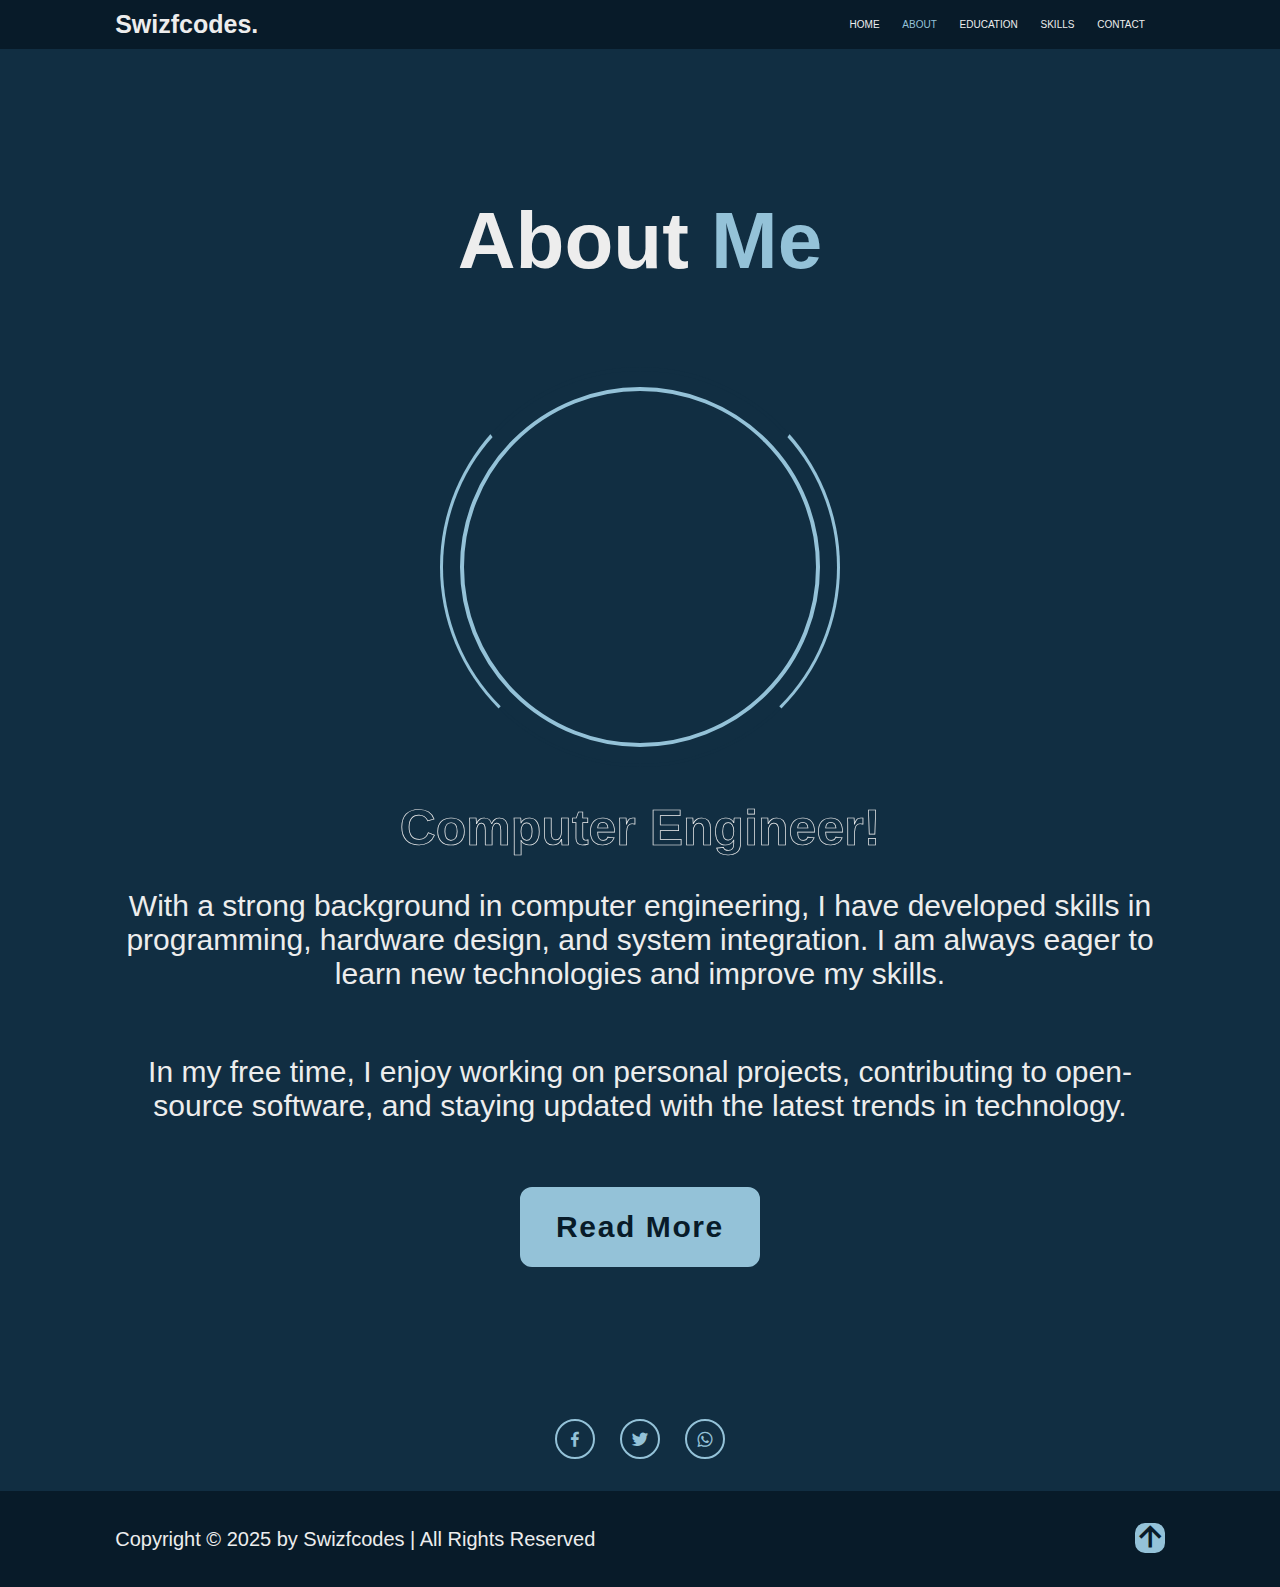
==== about.html @ 468ee764 "Add files via upload" ====
<!DOCTYPE html>
<html lang="en">
<head>
  <meta charset="UTF-8">
  <meta name="viewport" content="width=device-width, initial-scale=1.0">
  <title>About Me</title>
  <link rel="stylesheet" href="Styles/Header.css">
  <link rel="stylesheet" href="Styles/general.css">
  <link rel="stylesheet" href="Styles/Main.css">
  <link rel="stylesheet" href="Styles/footer.css">
  <link rel="stylesheet" href="Styles/Navbar.css">
   
    <!--box-icons-->
    <link  href="https://unpkg.com/boxicons@2.1.4/css/boxicons.min.css" rel="stylesheet">
</head>
<body>

  <!--- header design -->
  <Header class="my-portfolio-header">
    <a href="#" class="portfolio-logo">Swizfcodes.</a>

    <nav class="portfolio-navbar">
      <a href="http://127.0.0.1:5500/LEARN.JSCRIPT/portfolio/portfolio.html">HOME</a>
      <a href="http://127.0.0.1:5500/LEARN.JSCRIPT/portfolio/about.html" class="home-active">ABOUT</a>
      <a href="http://127.0.0.1:5500/LEARN.JSCRIPT/portfolio/education.html">EDUCATION</a>
      <a href="http://127.0.0.1:5500/LEARN.JSCRIPT/portfolio/skills.html">SKILLS</a>
      <a href="http://127.0.0.1:5500/LEARN.JSCRIPT/portfolio/contact.html">CONTACT</a>
      <a href=""></a>
    </nav>
  </Header>

  <aboutsection>
      <h2>About <span>Me</span></h2>
      <div class="about-img">
        <img src="/LEARN.JSCRIPT/portfolio/photos/port-img.png" alt="Elisha Okoh">
        <span class="circle-spin"></span>
      </div>

      <div class="about-content">
        <h3>Computer Engineer!</h3>
        <p> With a strong background in computer engineering, I have developed skills in programming, hardware design, and system integration. I am always eager to learn new technologies and improve my skills.</p>
        <p>In my free time, I enjoy working on personal projects, contributing to open-source software, and staying updated with the latest trends in technology.</p>
    </p>

        <div class="btn-box about">
          <a href="#">Read More</a>
        </div>
      </div>
      <div class="home-links about">
        <div class="tooltip-wrapper">
          <span class="facebook-name"><a href="#"><i class="bx bxl-facebook"></i></a></span>
          <div class="tooltip-box">
            <div class="profile-header">
              <img src="/LEARN.JSCRIPT/portfolio/photos/port-img.png" alt="Profile Picture">
              <div class="profile-info">
                <h3>Elisha Okoh</h3>
                <p>Software Engineer at Hicad Systems Ltd</p>
              </div>
            </div>
            <div class="profile-bio">
              Passionate about tech & education.
            </div>
            <div class="profile-footer">
            📍 Lagos,Nigeria• 🎓University of Benin-City
            </div>
          </div>
        </div>

        <div class="tooltip-wrapper">
          <span class="twitter-handle"><a href="#"><i class="bx bxl-twitter"></i></a></span>
          <div class="tooltip-box">
            <div class="profile-header">
              <img src="/LEARN.JSCRIPT/portfolio/photos/my-twt-profile.jpg" alt="Profile Picture">
              <div class="profile-info">
                <h3>@Swifty7E</h3>
                <p>console.log(SWE77😎)</p> 
              </div>
            </div>
            <div class="profile-bio">
              || Crypto||   ||Web3||   ||Computer & Software Engineer||   ||Barça||
            </div>
            <div class="profile-footer">
              👥 12 Followers • 📍 Lagos, Nigeria
            </div>
          </div>
        </div>

        <div class="tooltip-wrapper">
          <span class="whatsapp-name"><a href="#"><i class="bx bxl-whatsapp"></i></a></span>
          <div class="tooltip-box">
            <div class="profile-header">
              <img src="/LEARN.JSCRIPT/portfolio/photos/my-wa-img.jpg" alt="Profile Picture">
              <div class="profile-info">
                <h3>OKoh Elisha</h3>
                <p>📞 +234 911 458 0151</p>
              </div>
            </div>
            <div class="profile-status">
              "Available to chat. Let's build something great!"
            </div>
            <div class="profile-footer">
              🕒 online
            </div>
          </div>
        </div>
      </div>
  </aboutsection>

  <footer>
    <div class="footer-text">
      <p>Copyright &copy; 2025 by Swizfcodes | All Rights Reserved</p>
    </div>

    <div class="footer-icon">
      <a href="#"><i class="bx bx-up-arrow-alt"></i></a>
    </div>
  </footer>
</body>
</html>
---- Styles/Header.css ----
.my-portfolio-header{
  position: fixed;
  top: 0;
  left: 0;
  padding: 10px 9%;
  width: 100%;
  background: var(--bg-color);
  display: flex;
  flex-wrap: wrap;
  justify-content: space-between;
  align-items: center;
  z-index: 100;
}

.portfolio-logo{
  font-size: 25px;
  color: var(--text-color);
  font-weight: 600;
}
---- Styles/general.css ----
*{
  margin: 0;
  padding: 0;
  box-sizing: border-box;
  text-decoration: none;
  border: none;
  outline: none;
  scroll-behavior: smooth;
  font-family: "Poppins", sans-serif;
}

:root{
  --bg-color: #081b29;
  --second-bg-color: #112e42;
  --text-color: #ededed;
  --main-color: #94c2d8;
}

html{
  font-size: 10px;
  overflow-x: hidden;
}

body{
  background: var(--bg-color);
  color: var(--text-color);
  padding-top: 35px;
}
---- Styles/Main.css ----
section{
  min-height: 100vh;
  padding: 160px 9% 32px;
  display: flex;
  flex-wrap: wrap;
  align-items: self-start;
  padding: 0 9%;
  flex-direction: column;
  justify-content: center;
  background: url("/Images/home.jpg") no-repeat ;
  background-size: cover;
  background-position: center;
}

.home-content{
  max-width: 1000px;
}

.home-content h1{
  font-size: 110px;
  font-weight: 700;
  line-height: 1.3;
}

.home-content p{
  font-size: 25px;
  margin: 32px 0 64px;
  text-wrap: wrap;
}

.text-animate{
  position: relative;
  width: 600px;
}

.text-animate h3{
  font-size: 60px;
  font-weight: 700;
  text-wrap: wrap;
  color: transparent;
  -webkit-text-stroke: .7px var(--text-color);
}

.btn-box{
  position: relative;
  display: flex;
  justify-content: space-between;
  width: 560px;
  height: 80px;
}

.btn-box a{
  position: relative;
  display: flex;
  justify-content: center;
  align-items: center;
  width: 240px;
  height: 100%;
  background: var(--main-color);
  border: 2px solid var(--main-color);
  border-radius: 12px;
  font-size: 30px;
  font-weight: 600;
  letter-spacing: 1.6px;
  color: var(--bg-color);
  z-index: 1;
  overflow: hidden;
  transition: .5s;
}

.btn-box a:nth-child(2){
  background: transparent;
  color: var(--main-color);
}

.btn-box a:nth-child(2):hover{
  color: var(--bg-color);
}

.btn-box a:nth-child(2)::before{
  background: var(--main-color);
}

.btn-box a::before{
  content: '';
  position: absolute;
  top: 0;
  left: 0;
  width: 0;
  height: 100%;
  background: var(--bg-color);
  z-index: -1;
  transition: .5s;
}

.btn-box a:hover::before{
  width: 100%;
}

.home-links{
  margin-top: 120px;
  width: 170px;
  display: flex;
  justify-content: space-between;
}

.home-links a{
  position: relative;
  display: flex;
  justify-content: center;
  align-items: center;
  width: 40px;
  height: 40px;
  background: transparent;
  border: 2px solid var(--main-color);
  border-radius: 50%;
  font-size: 20px;
  color: var(--main-color);
  z-index: 1;
  overflow: hidden;
  transition: 0.5s;
}

.home-links a:hover{
  color: var(--bg-color);
}

.home-links a::before{
  content: '';
  position: absolute;
  top: 0;
  left: 0;
  width: 0;
  height: 100%;
  background: var(--main-color);
  z-index: -1;
  transition: .5s;
}

.home-links a:hover::before{
  width: 100%;
}

.home-imgHover{
  position: absolute;
  top: 0;
  right: 0;
  width: 38%;
  height: 100%;
  background: transparent;
}

.home-imgHover:hover{
  background: var(--bg-color);
  opacity: .8;
}

aboutsection{
  display: flex;
  justify-content: center;
  align-items: center;
  flex-direction: column;
  gap: 32px;
  min-height: 100vh;
  padding: 160px 9% 32px;
  background: var(--second-bg-color);
}

aboutsection h2{
  font-size: 80px;
  margin-bottom: 48px;
  text-align: center;
}

span{
  color: var(--main-color);
}

.about-img{
  position: relative;
  width: 400px;
  height: 400px;
  border-radius: 50%;
  display: flex;
  justify-content: center;
  align-items: center;
  border-radius: 50%;
}

.about-img img{
  width: 90%;
  height: 90%;
  border-radius: 50%;
 border: 4px solid var(--main-color);
}

.circle-spin{
  position: absolute;
  top: 50%;
  left: 50%;
  transform: translate(-50%, -50%) rotate(0);
  width: 100%;
  height: 100%;
  border-radius: 50%;
  border-top: 4px solid var(--second-bg-color);
  border-bottom: 3.2px solid var(--second-bg-color);
  border-left: 3.2px solid var(--main-color);
  border-right: 3.2px solid var(--main-color);
}

.about-content{
  text-align: center;
}

.about-content h3{
  font-size: 50px;
  color: transparent;
  -webkit-text-stroke: .7px var(--text-color);
}

.about-content p{
  font-size: 30px;
  margin: 32px 0 64px;
}

.btn-box.about{
  display: inline-block;
  width: 240px;
}

.btn-box.about a ::before{
  background: var(--second-bg-color);
}

education{
  display: flex;
  justify-content: center;
  align-items: center;
  flex-direction: column;
  gap: 32px;
  min-height: 100vh;
  padding: 160px 9% 32px;
  background: var(--bg-color);
}

education h2{
  font-size: 80px;
  margin-bottom: 48px;
  text-align: center;
  display: flex;
  justify-content: center;
}

.education-row{
  display: flex;
  flex-wrap: wrap;
  gap: 80px;
}

.education-column{
  flex: 1 1 480px;
}

.work-experience{
  font-size: 40px;
  margin: 0 0 25px 32px;
}

.education-box{
  border-left: 2px solid var(--main-color);
}

.education-content{
  position: relative;
  padding-left: 32px;
}

.education-content::before{
  content: "";
  position: absolute;
  top: 0;
  left: -1.2rem;
  width: 22px;
  height: 22px;
  background: var(--main-color);
  border-radius: 50%;
}


.content{
  position: relative;
  padding: 25px;
  border: 2px solid var(--main-color);line-height: 1.5;
  border-radius: 10px;
  margin-bottom: 30px;
  z-index: 1;
  overflow: hidden;
  
}

.content::before{
  content: '';
  position: absolute;
  top: 0;
  left: 0;
  width: 0;
  height: 100%;
  background: var(--second-bg-color);
  z-index: -1;
  transition: .5s;
}

.content:hover::before{
  width: 100%;
}

.content h3{
  font-size: 32px;
}

.content p{
  font-size: 13px;
  padding-top: 8px;
}

.year{
  font-size: 14px;
  color: var(--main-color);
  padding-bottom: 8px;
}

.year p{
  padding-right: 8px;
}

skills{
  display: flex;
  justify-content: center;
  align-items: center;
  flex-direction: column;
  gap: 32px;
  min-height: 100vh;
  padding: 160px 9% 32px;
  background: var(--second-bg-color);
}

.skills-row{
  display: flex;
  flex-wrap: wrap;
  gap: 80px;
  
}

skills h2{
  font-size: 80px;
  margin-bottom: 48px;
  text-align: center;
  display: flex;
  justify-content: center;
}

.skills-column{
  flex: 1 1 480px;
}

.my-skills{
  font-size: 40px;
  margin: 0 0 25px;
}

.skills-box .skills-content{
  position: relative;
  border: 2.2px solid var(--main-color);
  border-radius: 10px;
  padding: 8px 25px;
  z-index: 1;
  overflow: hidden;
}

.skills-box .skills-content::before{
  content: '';
  position: absolute;
  top: 0;
  left: 0;
  width: 0;
  height: 100%;
  background: var(--text-color);
  z-index: -1;
  transition: .5s;
}

.skills-content:hover::before{
width: 100%;
}

.progress{
  padding: 16px 0;
}

.progress h3{
  font-size: 27px;
  display: flex;
  justify-content: space-between;
}

.bar{
  height: 40px;
  border-radius: 10px;
  border: 4px solid var(--main-color);
  margin: 16px 0;
}

.bar span{
  display: block;
  height: 100%;
  border-radius: 5px;
  background: var(--bg-color);
}

.skills-column:nth-child(1) .progress:nth-child(1) .bar span{
  position: relative;
  border-radius: 10px;
  padding: 8px 25px;
  z-index: 1;
  overflow: hidden;
  width: 90%
}

.skills-column:nth-child(1) .progress:nth-child(1) .bar span::before{
  content: '';
  position: absolute;
  top: 0;
  left: 0;
  width: 0;
  height: 100%;
  background: rgb(70, 69, 69);
  z-index: -1;
  transition: .5s;
}

.skills-column:nth-child(1) .progress:nth-child(1) .bar span:hover::before{
  width: 100%;
}

.skills-column:nth-child(1) .progress:nth-child(2) .bar span{
  position: relative;
  border-radius: 10px;
  padding: 8px 25px;
  z-index: 1;
  overflow: hidden;
  width: 90%
}

.skills-column:nth-child(1) .progress:nth-child(2) .bar span::before{
  content: '';
  position: absolute;
  top: 0;
  left: 0;
  width: 0;
  height: 100%;
  background: rgb(70, 69, 69);
  z-index: -1;
  transition: .5s;
}

.skills-column:nth-child(1) .progress:nth-child(2) .bar span:hover::before{
  width: 100%;
}

.skills-column:nth-child(1) .progress:nth-child(3) .bar span{
  position: relative;
  border-radius: 10px;
  padding: 8px 25px;
  z-index: 1;
  overflow: hidden;
  width: 60%
}

.skills-column:nth-child(1) .progress:nth-child(3) .bar span::before{
  content: '';
  position: absolute;
  top: 0;
  left: 0;
  width: 0;
  height: 100%;
  background: rgb(70, 69, 69);
  z-index: -1;
  transition: .5s;
}

.skills-column:nth-child(1) .progress:nth-child(3) .bar span:hover::before{
  width: 100%;
}

.skills-column:nth-child(1) .progress:nth-child(4) .bar span{
  position: relative;
  border-radius: 10px;
  padding: 8px 25px;
  z-index: 1;
  overflow: hidden;
  width: 50%
}

.skills-column:nth-child(1) .progress:nth-child(4) .bar span::before{
  content: '';
  position: absolute;
  top: 0;
  left: 0;
  width: 0;
  height: 100%;
  background: rgb(70, 69, 69);
  z-index: -1;
  transition: .5s;
}

.skills-column:nth-child(1) .progress:nth-child(4) .bar span:hover::before{
  width: 100%;
}

.skills-column:nth-child(2) .progress:nth-child(1) .bar span{
  position: relative;
  border-radius: 10px;
  padding: 8px 25px;
  z-index: 1;
  overflow: hidden;
  width: 80%
}

.skills-column:nth-child(2) .progress:nth-child(1) .bar span::before{
  content: '';
  position: absolute;
  top: 0;
  left: 0;
  width: 0;
  height: 100%;
  background: rgb(70, 69, 69);
  z-index: -1;
  transition: .5s;
}

.skills-column:nth-child(2) .progress:nth-child(1) .bar span:hover::before{
  width: 100%;
}

.skills-column:nth-child(2) .progress:nth-child(2) .bar span{
  position: relative;
  border-radius: 10px;
  padding: 8px 25px;
  z-index: 1;
  overflow: hidden;
  width: 70%
}

.skills-column:nth-child(2) .progress:nth-child(2) .bar span::before{
  content: '';
  position: absolute;
  top: 0;
  left: 0;
  width: 0;
  height: 100%;
  background: rgb(70, 69, 69);
  z-index: -1;
  transition: .5s;
}

.skills-column:nth-child(2) .progress:nth-child(2) .bar span:hover::before{
  width: 100%;
}

.skills-column:nth-child(2) .progress:nth-child(3) .bar span{
  position: relative;
  border-radius: 10px;
  padding: 8px 25px;
  z-index: 1;
  overflow: hidden;
  width: 60%
}

.skills-column:nth-child(2) .progress:nth-child(3) .bar span::before{
  content: '';
  position: absolute;
  top: 0;
  left: 0;
  width: 0;
  height: 100%;
  background: rgb(70, 69, 69);
  z-index: -1;
  transition: .5s;
}

.skills-column:nth-child(2) .progress:nth-child(3) .bar span:hover::before{
  width: 100%;
}

.skills-column:nth-child(2) .progress:nth-child(4) .bar span{
  position: relative;
  border-radius: 10px;
  padding: 8px 25px;
  z-index: 1;
  overflow: hidden;
  width: 75%
}

.skills-column:nth-child(2) .progress:nth-child(4) .bar span::before{
  content: '';
  position: absolute;
  top: 0;
  left: 0;
  width: 0;
  height: 100%;
  background: rgb(70, 69, 69);
  z-index: -1;
  transition: .5s;
}

.skills-column:nth-child(2) .progress:nth-child(4) .bar span:hover::before{
  width: 100%;
}

contact{
  display: flex;
  justify-content: center;
   align-items: center;
   flex-direction: column;
   gap: 32px;
   min-height: 100vh;
   padding: 160px 9% 32px;
}

contact h2{
  font-size: 80px;
  margin-bottom: 48px;
  text-align: center;
}

form{ 
  max-width: 4200px;
  margin: 0 auto;
  text-align: center;
}

.input-box{
  position: relative;
  display: flex;
  justify-content: space-between;
  flex-wrap: wrap;
}

.input-field{
  position: relative;
  width: 49%;
  margin: 13px 0;
}

.input-field input, 
.text-field textarea{
  width: 100%;
  height: 100%;
  padding: 25px;
  font-size: 26px;
  color: var(--text-color);
  background: transparent;
  border-radius: 10px;
  border: 4px solid var(--main-color);
}

.input-field input::placeholder, 
.text-field textarea::placeholder{
  color: var(--text-color);
}

form .focus{
  content: '';
  position: absolute;
  top: 0;
  left: 0;
  width: 0;
  height: 100%;
  background: var(--second-bg-color);
  z-index: -1;
  border-radius: 10px;
  transition: 0.5s;
}

.input-field input:focus~.focus,
.input-field input:valid~.focus,
.text-field textarea:focus~.focus,
.text-field textarea:valid~.focus{
  width: 100%;
}

.text-field{
  position: relative;
  margin: 10px 0 45px;
  display: flex;
}

.text-field textarea{
  resize: none;
}

.btn-box.contact{
  display: inline-block;
  width: 240px;
}


.tooltip-wrapper {
  position: relative;
  display: inline-block;
  cursor: pointer;
}

.twitter-handle {
  color: #1DA1F2;
  text-decoration: none;
  font-weight: 600;
}

.tooltip-box {
  display: none;
  position: absolute;
  top: 110%;
  left: 0;
  background-color: white;
  color: #333;
  border: 1px solid #ccc;
  border-radius: 10px;
  box-shadow: 0 4px 12px rgba(0, 0, 0, 0.1);
  padding: 15px;
  width: 250px;
  z-index: 100;
}

.tooltip-wrapper:hover .tooltip-box {
  display: block;
}

.profile-header {
  display: flex;
  align-items: center;
}

.profile-header img {
  width: 40px;
  height: 40px;
  border-radius: 50%;
  margin-right: 10px;
}

.profile-info h3 {
  margin: 0;
  font-size: 14px;
  font-weight: bold;
}

.profile-info p {
  margin: 0;
  font-size: 12px;
  color: #777;
}

.profile-bio {
  margin-top: 10px;
  font-size: 13px;
}

.profile-footer {
  margin-top: 10px;
  font-size: 11px;
  color: #aaa;
}

/* Optional arrow */
.tooltip-box::before {
  content: '';
  position: absolute;
  top: -8px;
  left: 20px;
  border-width: 8px;
  border-style: solid;
  border-color: transparent transparent white transparent;
}

.tooltip-wrapper {
  position: relative;
  display: inline-block;
  cursor: pointer;
}

.facebook-name {
  color: #1877F2;
  font-weight: 600;
  text-decoration: none;
}

.tooltip-box {
  display: none;
  position: absolute;
  top: 110%;
  left: 0;
  background-color: white;
  color: #333;
  border: 1px solid #ddd;
  border-radius: 10px;
  box-shadow: 0 6px 16px rgba(0, 0, 0, 0.1);
  padding: 15px;
  width: 280px;
  z-index: 100;
}

.tooltip-wrapper:hover .tooltip-box {
  display: block;
}

.profile-header {
  display: flex;
  align-items: center;
}

.profile-header img {
  width: 48px;
  height: 48px;
  border-radius: 50%;
  margin-right: 12px;
}

.profile-info h3 {
  margin: 0;
  font-size: 15px;
  font-weight: bold;
}

.profile-info p {
  margin: 2px 0 0;
  font-size: 13px;
  color: #666;
}

.profile-bio {
  margin-top: 10px;
  font-size: 13px;
}

.profile-footer {
  margin-top: 10px;
  font-size: 12px;
  color: #999;
}

.tooltip-box::before {
  content: '';
  position: absolute;
  top: -8px;
  left: 20px;
  border-width: 8px;
  border-style: solid;
  border-color: transparent transparent white transparent;
}


.tooltip-wrapper {
  position: relative;
  display: inline-block;
  cursor: pointer;
}

.whatsapp-name {
  color: #25D366;
  font-weight: 600;
  text-decoration: none;
}

.tooltip-box {
  display: none;
  position: absolute;
  top: 110%;
  left: 0;
  background-color: #fff;
  color: #222;
  border: 1px solid #ddd;
  border-radius: 10px;
  box-shadow: 0 6px 16px rgba(0, 0, 0, 0.08);
  padding: 15px;
  width: 250px;
  z-index: 100;
}

.tooltip-wrapper:hover .tooltip-box {
  display: block;
}

.profile-header {
  display: flex;
  align-items: center;
}

.profile-header img {
  width: 48px;
  height: 48px;
  border-radius: 50%;
  margin-right: 12px;
}

.profile-info h3 {
  margin: 0;
  font-size: 15px;
  font-weight: bold;
}

.profile-info p {
  margin: 2px 0 0;
  font-size: 13px;
  color: #555;
}

.profile-status {
  margin-top: 10px;
  font-size: 13px;
  color: #444;
  font-style: italic;
}

.profile-footer {
  margin-top: 10px;
  font-size: 12px;
  color: #888;
}

.tooltip-box::before {
  content: '';
  position: absolute;
  top: -8px;
  left: 20px;
  border-width: 8px;
  border-style: solid;
  border-color: transparent transparent white transparent;
}
---- Styles/footer.css ----
footer{
  display: flex;
  justify-content: space-between;
  align-items: center;
  flex-wrap: wrap;
  padding: 32px 9%;
  background: var(--bg-color);
}

.footer-text p{
  font-size: 20px;
}

.footer-icon a{
  position: relative;
  display: inline-flex;
  justify-content: center;
  align-items: center;
  width: 30px;
  height: 30px;
  padding: 8px;
  background: var(--main-color);
  border: 2px solid var(--main-color);
  border-radius: 10px;
  z-index: 1;
  overflow: hidden;
}

.footer-icon a::before{
  content: '';
  position: absolute;
  top: 0;
  left: 0;
  width: 0;
  height: 100%;
  background: var(--second-bg-color);
  z-index: -1;
  border-radius: 10px;
  transition: 0.5s;
}

.footer-icon a:hover::before{
  width: 100%;
}

.footer-icon a i{
  font-size: 40px;
  color: var(--bg-color);
  transform: .5s;
}

.footer-icon a:hover i{
  color: var(--main-color);
}
---- Styles/Navbar.css ----
.portfolio-navbar a{
  font-size: 10px;
  color: var(--text-color);
  font-weight: 500;
  margin-left: 20px;
  transition: 0.5s;
}

.portfolio-navbar a:hover,
.portfolio-navbar a.home-active{
  color: var(--main-color);
}

#menu-icon{
  font-size: 15px;
  color: var(--text-color);
  cursor: pointer;
}
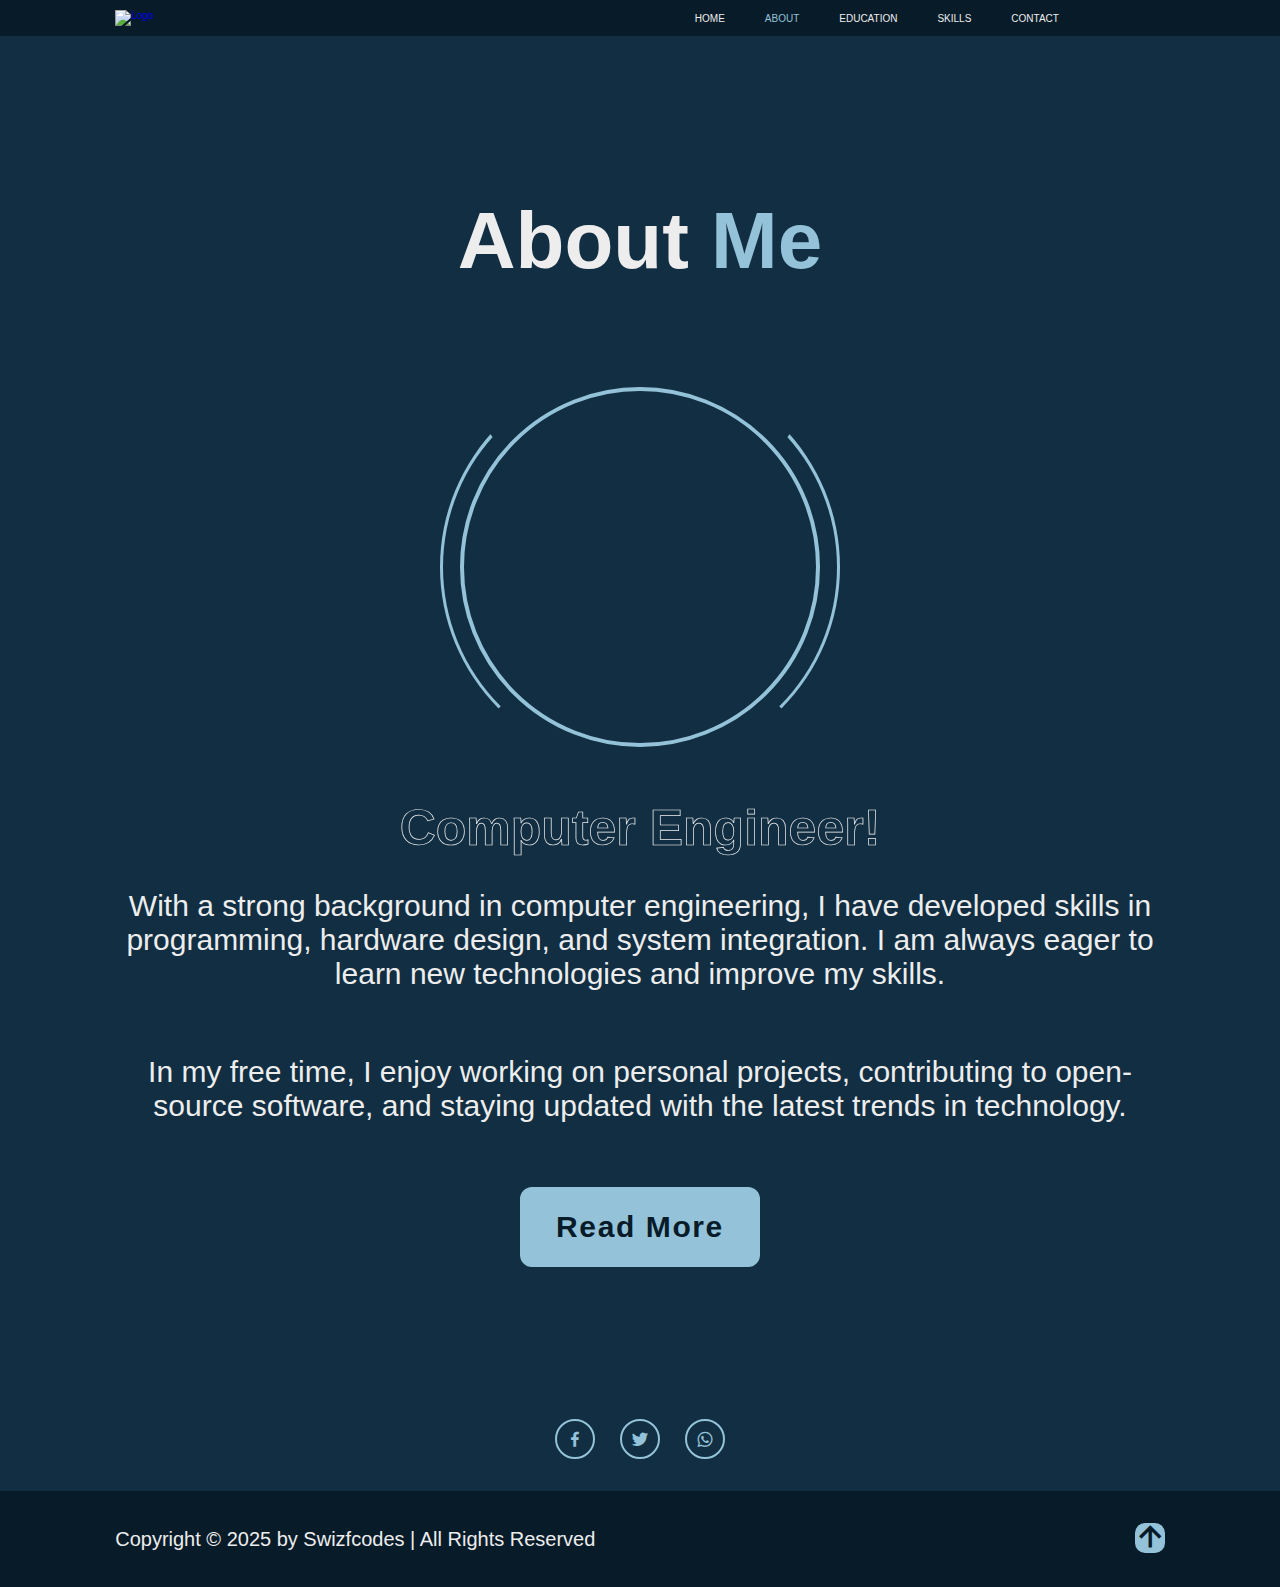
==== commit b28c11f9: "Add files via upload" ====
--- a/about.html
+++ b/about.html
@@ -17,14 +17,16 @@
 
   <!--- header design -->
   <Header class="my-portfolio-header">
-    <a href="#" class="portfolio-logo">Swizfcodes.</a>
+    <a href="#" class="portfolio-logo">
+      <img src="/swizfcodes-website/photos/My-port-logo.png" alt="Logo">
+    </a>
 
     <nav class="portfolio-navbar">
-      <a href="http://127.0.0.1:5500/LEARN.JSCRIPT/portfolio/portfolio.html">HOME</a>
-      <a href="http://127.0.0.1:5500/LEARN.JSCRIPT/portfolio/about.html" class="home-active">ABOUT</a>
-      <a href="http://127.0.0.1:5500/LEARN.JSCRIPT/portfolio/education.html">EDUCATION</a>
-      <a href="http://127.0.0.1:5500/LEARN.JSCRIPT/portfolio/skills.html">SKILLS</a>
-      <a href="http://127.0.0.1:5500/LEARN.JSCRIPT/portfolio/contact.html">CONTACT</a>
+      <a href="http://swizfcodes.github.io/swizfcodes-website/index.html">HOME</a>
+      <a href="http://swizfcodes.github.io/swizfcodes-website/about.html" class="home-active">ABOUT</a>
+      <a href="http://swizfcodes.github.io/swizfcodes-website/education.html">EDUCATION</a>
+      <a href="http://swizfcodes.github.io/swizfcodes-website/skills.html">SKILLS</a>
+      <a href="http://swizfcodes.github.io/swizfcodes-website/contact.html">CONTACT</a>
       <a href=""></a>
     </nav>
   </Header>
@@ -32,7 +34,7 @@
   <aboutsection>
       <h2>About <span>Me</span></h2>
       <div class="about-img">
-        <img src="/LEARN.JSCRIPT/portfolio/photos/port-img.png" alt="Elisha Okoh">
+        <img src="/swizfcodes-website/photos/port-img.png" alt="Elisha Okoh">
         <span class="circle-spin"></span>
       </div>
 
@@ -43,15 +45,15 @@
     </p>
 
         <div class="btn-box about">
-          <a href="#">Read More</a>
+          <a href="">Read More</a>
         </div>
       </div>
       <div class="home-links about">
         <div class="tooltip-wrapper">
-          <span class="facebook-name"><a href="#"><i class="bx bxl-facebook"></i></a></span>
+          <span class="facebook-name"><a href=""><i class="bx bxl-facebook"></i></a></span>
           <div class="tooltip-box">
             <div class="profile-header">
-              <img src="/LEARN.JSCRIPT/portfolio/photos/port-img.png" alt="Profile Picture">
+              <img src="/swizfcodes-website/photos/port-img.png" alt="Profile Picture">
               <div class="profile-info">
                 <h3>Elisha Okoh</h3>
                 <p>Software Engineer at Hicad Systems Ltd</p>
@@ -67,10 +69,10 @@
         </div>
 
         <div class="tooltip-wrapper">
-          <span class="twitter-handle"><a href="#"><i class="bx bxl-twitter"></i></a></span>
+          <span class="twitter-handle"><a href=""><i class="bx bxl-twitter"></i></a></span>
           <div class="tooltip-box">
             <div class="profile-header">
-              <img src="/LEARN.JSCRIPT/portfolio/photos/my-twt-profile.jpg" alt="Profile Picture">
+              <img src="/swizfcodes-website/photos/my-twt-profile.jpg" alt="Profile Picture">
               <div class="profile-info">
                 <h3>@Swifty7E</h3>
                 <p>console.log(SWE77😎)</p> 
@@ -86,10 +88,10 @@
         </div>
 
         <div class="tooltip-wrapper">
-          <span class="whatsapp-name"><a href="#"><i class="bx bxl-whatsapp"></i></a></span>
+          <span class="whatsapp-name"><a href=""><i class="bx bxl-whatsapp"></i></a></span>
           <div class="tooltip-box">
             <div class="profile-header">
-              <img src="/LEARN.JSCRIPT/portfolio/photos/my-wa-img.jpg" alt="Profile Picture">
+              <img src="/swizfcodes-website/photos/my-wa-img.jpg" alt="Profile Picture">
               <div class="profile-info">
                 <h3>OKoh Elisha</h3>
                 <p>📞 +234 911 458 0151</p>
@@ -116,4 +118,4 @@
     </div>
   </footer>
 </body>
-</html>+</html>
--- a/Styles/Header.css
+++ b/Styles/Header.css
@@ -12,8 +12,18 @@
   z-index: 100;
 }
 
-.portfolio-logo{
-  font-size: 25px;
-  color: var(--text-color);
-  font-weight: 600;
-}+.my-portfolio-header img{
+  width: 250px;
+  height: 60px;
+  margin-left: 0;
+}
+
+nav{
+  display: flex;
+  align-items: center;
+  gap: 20px;
+  margin-right: 10px;
+  flex: 1;
+  max-width: 480px;
+  font-size: 20px;
+}
--- a/Styles/Main.css
+++ b/Styles/Main.css
@@ -361,6 +361,7 @@
 
 .skills-column{
   flex: 1 1 480px;
+  width: 480px;
 }
 
 .my-skills{
@@ -935,4 +936,4 @@
   border-width: 8px;
   border-style: solid;
   border-color: transparent transparent white transparent;
-}+}
